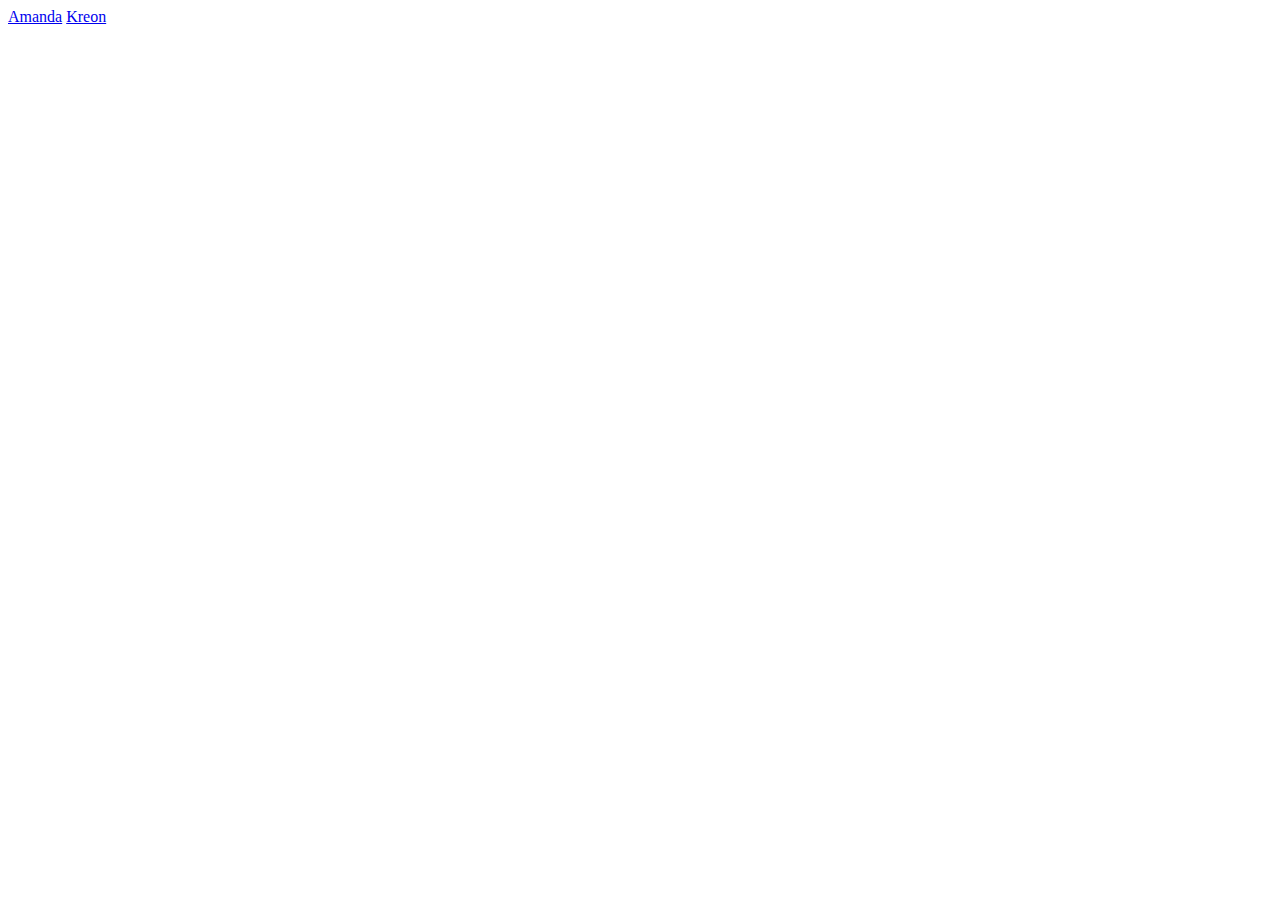
==== html/index.html @ 74b7e074 "karakter linkek" ====
<!DOCTYPE html>
<html lang="hu">

<head>
    <meta charset="UTF-8">
    <meta name="viewport" content="width=device-width, initial-scale=1.0">
    <title></title>
    <link rel="stylesheet" href="/css/style.css">
</head>

<body>
<a href="/html/attilaindex.html">Amanda</a>
<a href="/html/benceindex.html">Kreon</a>
</body>

</html>
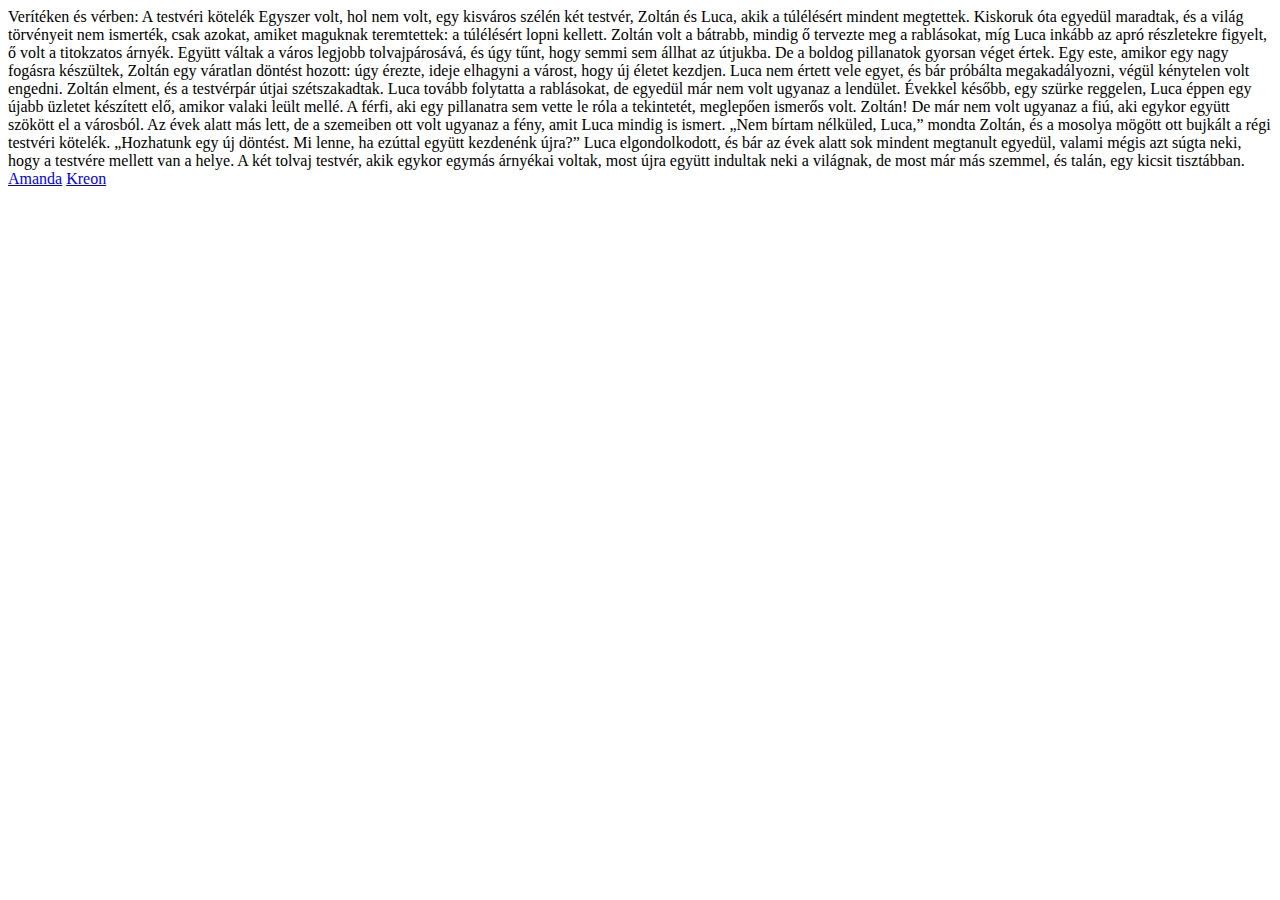
==== commit de077735: "karakterek leirasa" ====
--- a/html/index.html
+++ b/html/index.html
@@ -9,8 +9,35 @@
 </head>
 
 <body>
-<a href="/html/attilaindex.html">Amanda</a>
-<a href="/html/benceindex.html">Kreon</a>
+    Verítéken és vérben: A testvéri kötelék
+
+    Egyszer volt, hol nem volt, egy kisváros szélén két testvér, Zoltán és Luca, akik a túlélésért mindent megtettek.
+    Kiskoruk óta egyedül maradtak, és a világ törvényeit nem ismerték, csak azokat, amiket maguknak teremtettek: a
+    túlélésért lopni kellett.
+
+    Zoltán volt a bátrabb, mindig ő tervezte meg a rablásokat, míg Luca inkább az apró részletekre figyelt, ő volt a
+    titokzatos árnyék. Együtt váltak a város legjobb tolvajpárosává, és úgy tűnt, hogy semmi sem állhat az útjukba. De a
+    boldog pillanatok gyorsan véget értek.
+
+    Egy este, amikor egy nagy fogásra készültek, Zoltán egy váratlan döntést hozott: úgy érezte, ideje elhagyni a
+    várost, hogy új életet kezdjen. Luca nem értett vele egyet, és bár próbálta megakadályozni, végül kénytelen volt
+    engedni. Zoltán elment, és a testvérpár útjai szétszakadtak. Luca tovább folytatta a rablásokat, de egyedül már nem
+    volt ugyanaz a lendület.
+
+    Évekkel később, egy szürke reggelen, Luca éppen egy újabb üzletet készített elő, amikor valaki leült mellé. A férfi,
+    aki egy pillanatra sem vette le róla a tekintetét, meglepően ismerős volt. Zoltán! De már nem volt ugyanaz a fiú,
+    aki egykor együtt szökött el a városból. Az évek alatt más lett, de a szemeiben ott volt ugyanaz a fény, amit Luca
+    mindig is ismert.
+
+    „Nem bírtam nélküled, Luca,” mondta Zoltán, és a mosolya mögött ott bujkált a régi testvéri kötelék. „Hozhatunk egy
+    új döntést. Mi lenne, ha ezúttal együtt kezdenénk újra?”
+
+    Luca elgondolkodott, és bár az évek alatt sok mindent megtanult egyedül, valami mégis azt súgta neki, hogy a
+    testvére mellett van a helye. A két tolvaj testvér, akik egykor egymás árnyékai voltak, most újra együtt indultak
+    neki a világnak, de most már más szemmel, és talán, egy kicsit tisztábban.
+    <a href="/html/attilaindex.html">Amanda</a>
+    <a href="/html/benceindex.html">Kreon</a>
+
 </body>
 
 </html>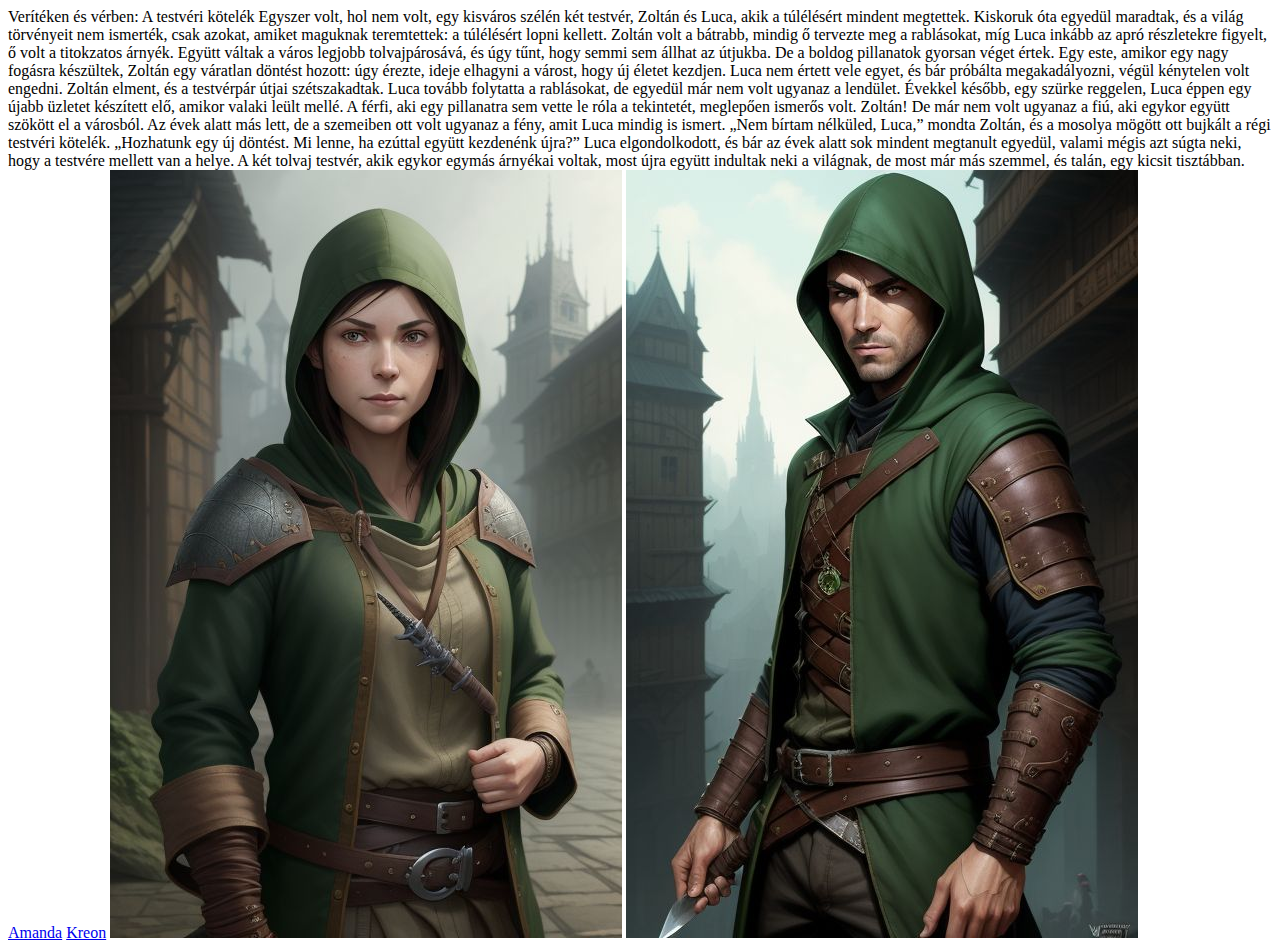
==== commit 38bf0cd5: "főoldal képek" ====
--- a/html/index.html
+++ b/html/index.html
@@ -5,7 +5,7 @@
     <meta charset="UTF-8">
     <meta name="viewport" content="width=device-width, initial-scale=1.0">
     <title></title>
-    <link rel="stylesheet" href="/css/style.css">
+    <link rel="stylesheet" href="../css/style.css">
 </head>
 
 <body>
@@ -35,8 +35,11 @@
     Luca elgondolkodott, és bár az évek alatt sok mindent megtanult egyedül, valami mégis azt súgta neki, hogy a
     testvére mellett van a helye. A két tolvaj testvér, akik egykor egymás árnyékai voltak, most újra együtt indultak
     neki a világnak, de most már más szemmel, és talán, egy kicsit tisztábban.
-    <a href="/html/attilaindex.html">Amanda</a>
-    <a href="/html/benceindex.html">Kreon</a>
+    <a href="./attilaindex.html">Amanda</a>
+    <a href="./benceindex.html">Kreon</a>
+
+    <img src="../img/thief girl.jpg" alt="Amanda">
+    <img src="../img/thief boy.jpg" alt="Kreon">
 
 </body>
 
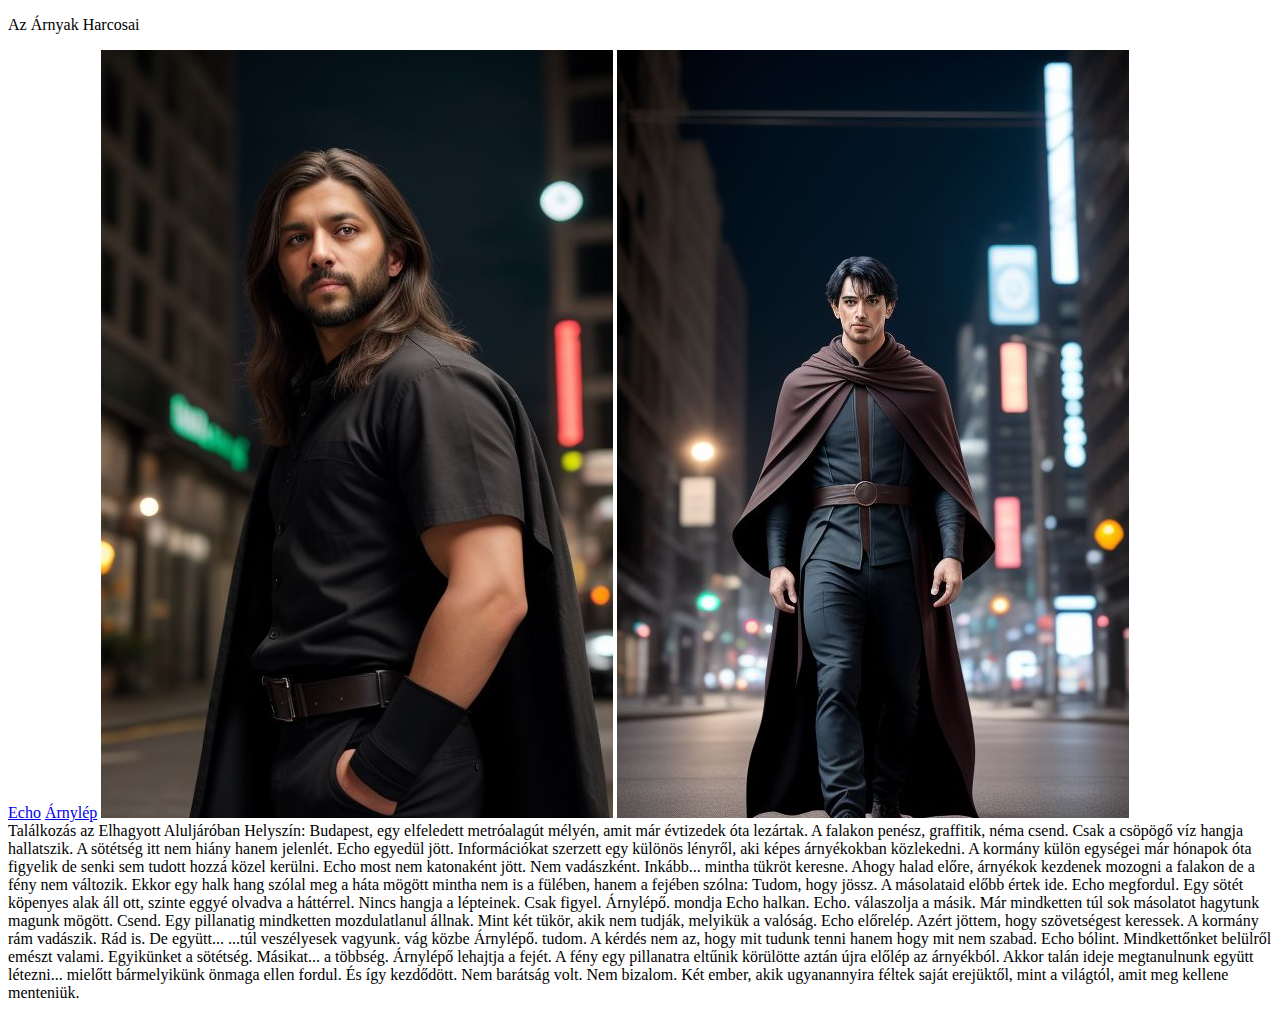
==== commit bee6c36b: "ujra kezdés" ====
--- a/html/index.html
+++ b/html/index.html
@@ -9,37 +9,57 @@
 </head>
 
 <body>
-    Verítéken és vérben: A testvéri kötelék
+    <p>Az Árnyak Harcosai</p>
 
-    Egyszer volt, hol nem volt, egy kisváros szélén két testvér, Zoltán és Luca, akik a túlélésért mindent megtettek.
-    Kiskoruk óta egyedül maradtak, és a világ törvényeit nem ismerték, csak azokat, amiket maguknak teremtettek: a
-    túlélésért lopni kellett.
+    <a href="./attilaindex.html">Echo</a>
+    <a href="./benceindex.html">Árnylép</a>
 
-    Zoltán volt a bátrabb, mindig ő tervezte meg a rablásokat, míg Luca inkább az apró részletekre figyelt, ő volt a
-    titokzatos árnyék. Együtt váltak a város legjobb tolvajpárosává, és úgy tűnt, hogy semmi sem állhat az útjukba. De a
-    boldog pillanatok gyorsan véget értek.
+    <img src="../img/clone.jpg" alt="clone" class="clone">
+    <img src="../img/shadow.jpg" alt="shadow" class="shadow">
 
-    Egy este, amikor egy nagy fogásra készültek, Zoltán egy váratlan döntést hozott: úgy érezte, ideje elhagyni a
-    várost, hogy új életet kezdjen. Luca nem értett vele egyet, és bár próbálta megakadályozni, végül kénytelen volt
-    engedni. Zoltán elment, és a testvérpár útjai szétszakadtak. Luca tovább folytatta a rablásokat, de egyedül már nem
-    volt ugyanaz a lendület.
+    <div class="találkozás">
+        Találkozás az Elhagyott Aluljáróban
+        Helyszín: Budapest, egy elfeledett metróalagút mélyén, amit már évtizedek óta lezártak. A falakon penész,
+        graffitik, néma csend. Csak a csöpögő víz hangja hallatszik. A sötétség itt nem hiány hanem jelenlét.
 
-    Évekkel később, egy szürke reggelen, Luca éppen egy újabb üzletet készített elő, amikor valaki leült mellé. A férfi,
-    aki egy pillanatra sem vette le róla a tekintetét, meglepően ismerős volt. Zoltán! De már nem volt ugyanaz a fiú,
-    aki egykor együtt szökött el a városból. Az évek alatt más lett, de a szemeiben ott volt ugyanaz a fény, amit Luca
-    mindig is ismert.
+        Echo egyedül jött. Információkat szerzett egy különös lényről, aki képes árnyékokban közlekedni. A kormány külön
+        egységei már hónapok óta figyelik de senki sem tudott hozzá közel kerülni.
 
-    „Nem bírtam nélküled, Luca,” mondta Zoltán, és a mosolya mögött ott bujkált a régi testvéri kötelék. „Hozhatunk egy
-    új döntést. Mi lenne, ha ezúttal együtt kezdenénk újra?”
+        Echo most nem katonaként jött. Nem vadászként. Inkább... mintha tükröt keresne.
 
-    Luca elgondolkodott, és bár az évek alatt sok mindent megtanult egyedül, valami mégis azt súgta neki, hogy a
-    testvére mellett van a helye. A két tolvaj testvér, akik egykor egymás árnyékai voltak, most újra együtt indultak
-    neki a világnak, de most már más szemmel, és talán, egy kicsit tisztábban.
-    <a href="./attilaindex.html">Amanda</a>
-    <a href="./benceindex.html">Kreon</a>
+        Ahogy halad előre, árnyékok kezdenek mozogni a falakon de a fény nem változik.
 
-    <img src="../img/thief girl.jpg" alt="Amanda">
-    <img src="../img/thief boy.jpg" alt="Kreon">
+        Ekkor egy halk hang szólal meg a háta mögött
+        mintha nem is a fülében, hanem a fejében szólna:
+        Tudom, hogy jössz. A másolataid előbb értek ide.
+
+        Echo megfordul. Egy sötét köpenyes alak áll ott, szinte eggyé olvadva a háttérrel. Nincs hangja a lépteinek.
+        Csak figyel.
+
+        Árnylépő. mondja Echo halkan.
+        Echo. válaszolja a másik. Már mindketten túl sok másolatot hagytunk magunk mögött.
+
+        Csend. Egy pillanatig mindketten mozdulatlanul állnak. Mint két tükör, akik nem tudják, melyikük a valóság.
+
+        Echo előrelép.
+
+        Azért jöttem, hogy szövetségest keressek. A kormány rám vadászik. Rád is. De együtt...
+        ...túl veszélyesek vagyunk. vág közbe Árnylépő. tudom. A kérdés nem az, hogy mit tudunk tenni hanem hogy
+        mit nem szabad.
+
+        Echo bólint.
+
+        Mindkettőnket belülről emészt valami. Egyikünket a sötétség. Másikat... a többség.
+
+        Árnylépő lehajtja a fejét. A fény egy pillanatra eltűnik körülötte aztán újra előlép az árnyékból.
+
+        Akkor talán ideje megtanulnunk együtt létezni... mielőtt bármelyikünk önmaga ellen fordul.
+
+        És így kezdődött. Nem barátság volt. Nem bizalom.
+
+        Két ember, akik ugyanannyira féltek saját erejüktől, mint a világtól, amit meg kellene menteniük.
+    </div>
+
 
 </body>
 
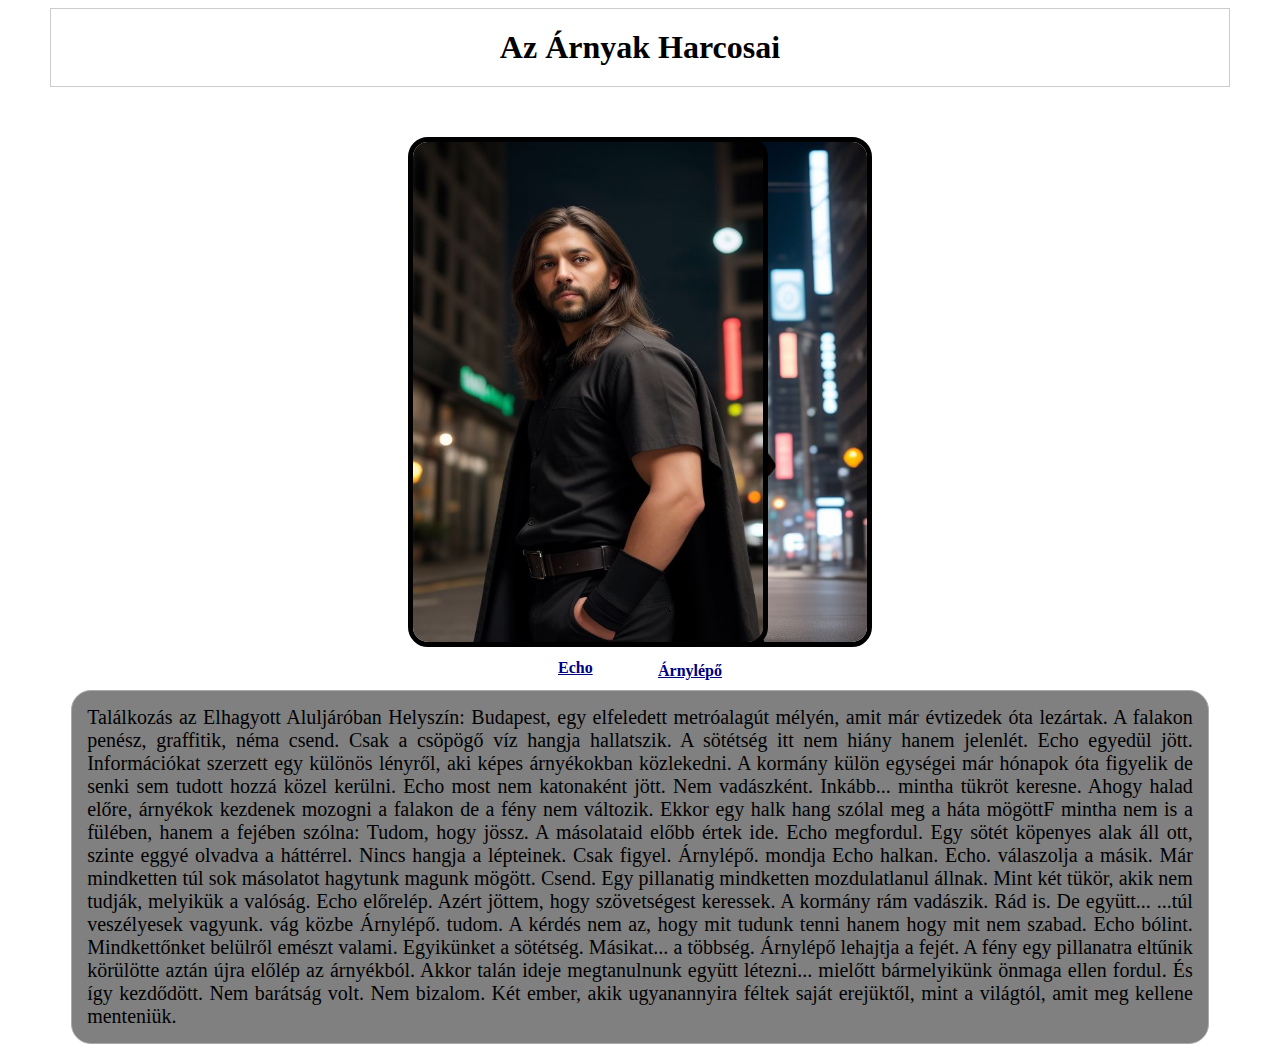
==== commit 1b63ba5f: "haladas mindennel" ====
--- a/html/index.html
+++ b/html/index.html
@@ -9,56 +9,49 @@
 </head>
 
 <body>
-    <p>Az Árnyak Harcosai</p>
+    <h1 class="cím">Az Árnyak Harcosai</h1>
 
-    <a href="./attilaindex.html">Echo</a>
-    <a href="./benceindex.html">Árnylép</a>
+    <div>
+        <img src="../img/clone.jpg" alt="clone" class="clone">
+        <a href="./attilaindex.html" class="Echo">
+            Echo
+        </a>
+    </div>
 
-    <img src="../img/clone.jpg" alt="clone" class="clone">
-    <img src="../img/shadow.jpg" alt="shadow" class="shadow">
+    <div>
+        <img src="../img/shadow.jpg" alt="shadow" class="shadow">
+        <a href="./benceindex.html" class="Árnylépő">
+            Árnylépő
+        </a>
+    </div>
 
-    <div class="találkozás">
-        Találkozás az Elhagyott Aluljáróban
-        Helyszín: Budapest, egy elfeledett metróalagút mélyén, amit már évtizedek óta lezártak. A falakon penész,
-        graffitik, néma csend. Csak a csöpögő víz hangja hallatszik. A sötétség itt nem hiány hanem jelenlét.
-
-        Echo egyedül jött. Információkat szerzett egy különös lényről, aki képes árnyékokban közlekedni. A kormány külön
-        egységei már hónapok óta figyelik de senki sem tudott hozzá közel kerülni.
-
-        Echo most nem katonaként jött. Nem vadászként. Inkább... mintha tükröt keresne.
-
-        Ahogy halad előre, árnyékok kezdenek mozogni a falakon de a fény nem változik.
-
-        Ekkor egy halk hang szólal meg a háta mögött
-        mintha nem is a fülében, hanem a fejében szólna:
-        Tudom, hogy jössz. A másolataid előbb értek ide.
-
-        Echo megfordul. Egy sötét köpenyes alak áll ott, szinte eggyé olvadva a háttérrel. Nincs hangja a lépteinek.
-        Csak figyel.
-
-        Árnylépő. mondja Echo halkan.
-        Echo. válaszolja a másik. Már mindketten túl sok másolatot hagytunk magunk mögött.
-
-        Csend. Egy pillanatig mindketten mozdulatlanul állnak. Mint két tükör, akik nem tudják, melyikük a valóság.
-
-        Echo előrelép.
-
-        Azért jöttem, hogy szövetségest keressek. A kormány rám vadászik. Rád is. De együtt...
-        ...túl veszélyesek vagyunk. vág közbe Árnylépő. tudom. A kérdés nem az, hogy mit tudunk tenni hanem hogy
-        mit nem szabad.
-
-        Echo bólint.
-
-        Mindkettőnket belülről emészt valami. Egyikünket a sötétség. Másikat... a többség.
-
-        Árnylépő lehajtja a fejét. A fény egy pillanatra eltűnik körülötte aztán újra előlép az árnyékból.
-
-        Akkor talán ideje megtanulnunk együtt létezni... mielőtt bármelyikünk önmaga ellen fordul.
-
-        És így kezdődött. Nem barátság volt. Nem bizalom.
-
-        Két ember, akik ugyanannyira féltek saját erejüktől, mint a világtól, amit meg kellene menteniük.
-    </div>
+        <div class="találkozás">
+            Találkozás az Elhagyott Aluljáróban
+            Helyszín: Budapest, egy elfeledett metróalagút mélyén, amit már évtizedek óta lezártak. A falakon penész,
+            graffitik, néma csend. Csak a csöpögő víz hangja hallatszik. A sötétség itt nem hiány hanem jelenlét.
+            Echo egyedül jött. Információkat szerzett egy különös lényről, aki képes árnyékokban közlekedni. A kormány külön
+            egységei már hónapok óta figyelik de senki sem tudott hozzá közel kerülni.
+            Echo most nem katonaként jött. Nem vadászként. Inkább... mintha tükröt keresne.
+            Ahogy halad előre, árnyékok kezdenek mozogni a falakon de a fény nem változik.
+            Ekkor egy halk hang szólal meg a háta mögöttF
+            mintha nem is a fülében, hanem a fejében szólna:
+            Tudom, hogy jössz. A másolataid előbb értek ide.
+            Echo megfordul. Egy sötét köpenyes alak áll ott, szinte eggyé olvadva a háttérrel. Nincs hangja a lépteinek.
+            Csak figyel.
+            Árnylépő. mondja Echo halkan.
+            Echo. válaszolja a másik. Már mindketten túl sok másolatot hagytunk magunk mögött.
+            Csend. Egy pillanatig mindketten mozdulatlanul állnak. Mint két tükör, akik nem tudják, melyikük a valóság.
+            Echo előrelép.
+            Azért jöttem, hogy szövetségest keressek. A kormány rám vadászik. Rád is. De együtt...
+            ...túl veszélyesek vagyunk. vág közbe Árnylépő. tudom. A kérdés nem az, hogy mit tudunk tenni hanem hogy
+            mit nem szabad.
+            Echo bólint.
+            Mindkettőnket belülről emészt valami. Egyikünket a sötétség. Másikat... a többség.
+            Árnylépő lehajtja a fejét. A fény egy pillanatra eltűnik körülötte aztán újra előlép az árnyékból.
+            Akkor talán ideje megtanulnunk együtt létezni... mielőtt bármelyikünk önmaga ellen fordul.
+            És így kezdődött. Nem barátság volt. Nem bizalom.
+            Két ember, akik ugyanannyira féltek saját erejüktől, mint a világtól, amit meg kellene menteniük.
+        </div>
 
 
 </body>
--- a/css/style.css
+++ b/css/style.css
@@ -0,0 +1,65 @@
+.cím {
+    width: 90%;
+    max-width: 1650px;
+    margin: 0 auto;
+    padding: 20px;
+    background: white;
+    border: 1px solid #ccc;
+}
+
+h1 {
+    text-align: center;
+    margin-bottom: 20px;
+}
+
+.találkozás {
+    background-color: grey;
+    margin-left: 5%;
+    margin-right: 5%;
+    margin-top: 1%;
+    padding: 15px;
+    border: 1px solid #aaa;
+    border-radius: 20px;
+    font-size: 20px;
+    text-align: justify;
+}
+
+.Echo {
+    margin-top: 8px;
+    font-weight: bold;
+    display: flex;
+    margin-bottom: 10px;
+    margin-left: 550px;
+    color: navy;
+}
+
+.Árnylépő {
+    margin-top: -25px;
+    font-weight: bold;
+    display: flex;
+    margin-bottom: 10px;
+    float: right;
+    margin-right: 550px;
+    color: navy;
+}
+
+.clone {
+    border-style: solid;
+    border-width: 5px;
+    border-radius: 20px;
+    height: 500px;
+    width: 350px;
+    margin-left: 400px;
+    margin-top: 50px;
+}
+
+.shadow {
+    border-style: solid;
+    border-width: 5px;
+    border-radius: 20px;
+    height: 500px;
+    width: 350px;
+    margin-right: 400px;
+    float: right;
+    margin-top: -550px;
+}
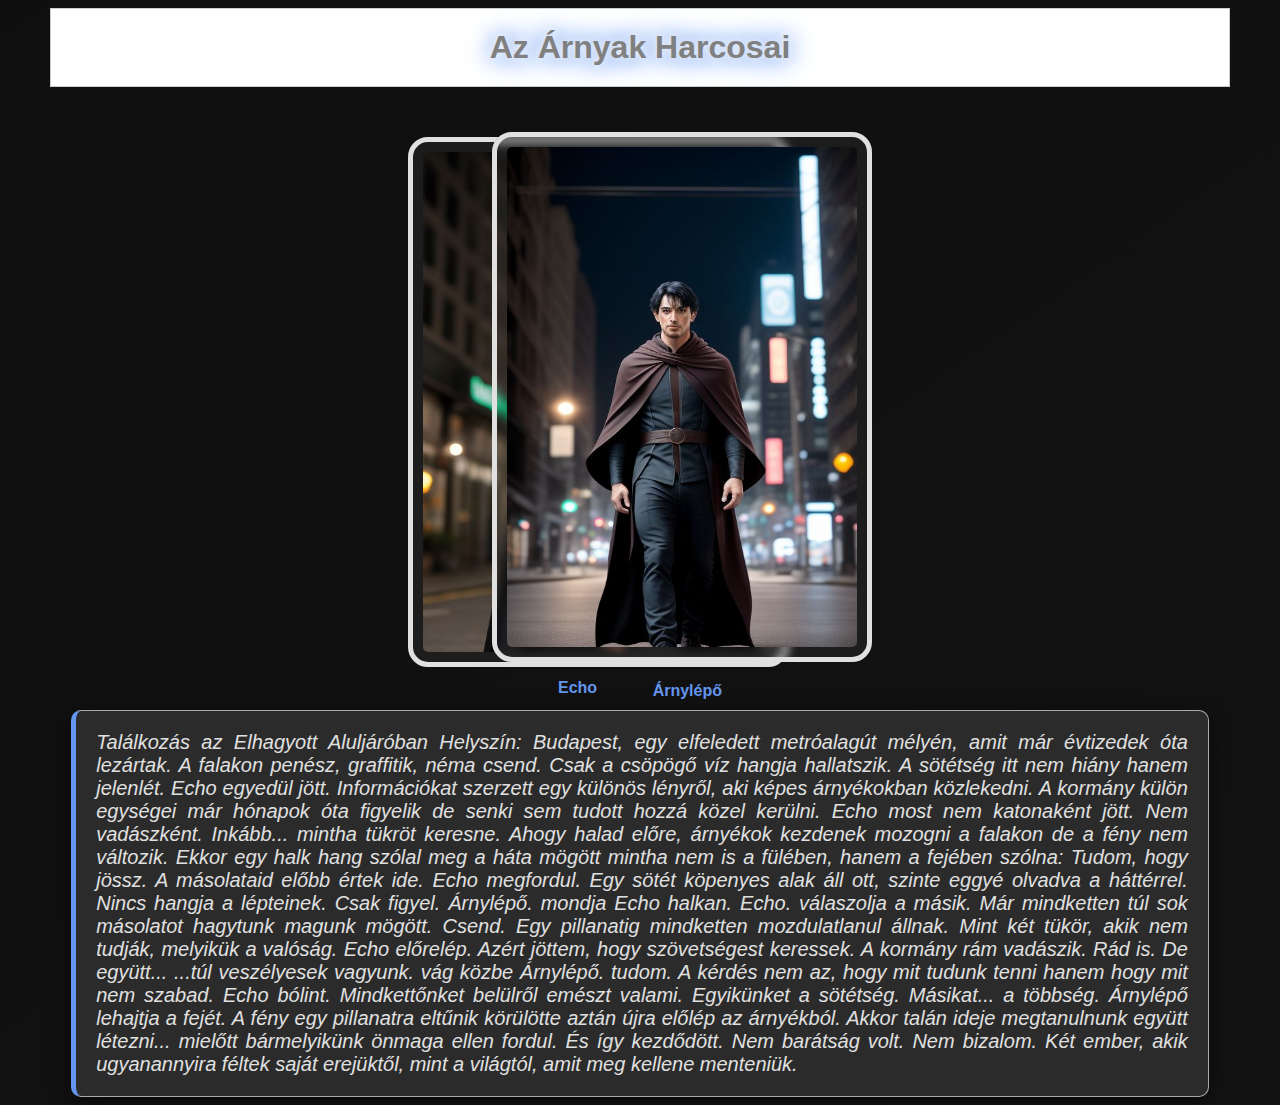
==== commit b0d38e90: "kész mindennel a css" ====
--- a/html/index.html
+++ b/html/index.html
@@ -4,11 +4,13 @@
 <head>
     <meta charset="UTF-8">
     <meta name="viewport" content="width=device-width, initial-scale=1.0">
-    <title></title>
+    <title>csapatfeladat</title>
     <link rel="stylesheet" href="../css/style.css">
 </head>
 
 <body>
+
+    
     <h1 class="cím">Az Árnyak Harcosai</h1>
 
     <div>
@@ -33,7 +35,7 @@
             egységei már hónapok óta figyelik de senki sem tudott hozzá közel kerülni.
             Echo most nem katonaként jött. Nem vadászként. Inkább... mintha tükröt keresne.
             Ahogy halad előre, árnyékok kezdenek mozogni a falakon de a fény nem változik.
-            Ekkor egy halk hang szólal meg a háta mögöttF
+            Ekkor egy halk hang szólal meg a háta mögött
             mintha nem is a fülében, hanem a fejében szólna:
             Tudom, hogy jössz. A másolataid előbb értek ide.
             Echo megfordul. Egy sötét köpenyes alak áll ott, szinte eggyé olvadva a háttérrel. Nincs hangja a lépteinek.
--- a/css/style.css
+++ b/css/style.css
@@ -1,3 +1,19 @@
+body {
+    background: linear-gradient(145deg, #0f0f0f, #1c1c1c);
+    color: #e0e0e0;
+    font-family: 'Segoe UI', sans-serif;
+    background-size: 400% 400%;
+}
+
+a {
+    color: #6495ed;
+    text-decoration: none;
+}
+
+a:hover {
+    text-shadow: 0 0 10px #6495ed;
+}
+
 .cím {
     width: 90%;
     max-width: 1650px;
@@ -10,6 +26,8 @@
 h1 {
     text-align: center;
     margin-bottom: 20px;
+    color: grey;
+    text-shadow: 0 0 10px #ffffff, 0 0 20px #6495ed, 0 0 30px #6495ed;
 }
 
 .találkozás {
@@ -19,9 +37,19 @@
     margin-top: 1%;
     padding: 15px;
     border: 1px solid #aaa;
-    border-radius: 20px;
     font-size: 20px;
     text-align: justify;
+    background: rgba(50, 50, 50, 0.8);
+    border-left: 5px solid #6495ed;
+    padding: 20px;
+    border-radius: 10px;
+    font-style: italic;
+    box-shadow: 0 4px 20px rgba(0, 0, 0, 0.5);
+    transition: transform 0.3s ease;
+}
+
+.találkozás:hover {
+    transform: scale(1.02);
 }
 
 .Echo {
@@ -30,7 +58,6 @@
     display: flex;
     margin-bottom: 10px;
     margin-left: 550px;
-    color: navy;
 }
 
 .Árnylépő {
@@ -40,26 +67,54 @@
     margin-bottom: 10px;
     float: right;
     margin-right: 550px;
-    color: navy;
 }
 
 .clone {
     border-style: solid;
     border-width: 5px;
-    border-radius: 20px;
     height: 500px;
     width: 350px;
     margin-left: 400px;
     margin-top: 50px;
+    border-radius: 20px;
+    overflow: hidden;
+    background-color: rgba(255, 255, 255, 0.05);
+    padding: 10px;
+    backdrop-filter: blur(5px);
+    transition: all 0.4s ease;
+}
+
+.clone:hover{
+    transform: translateY(-10px);
+    box-shadow: 0 10px 30px rgba(0,0,0,0.7);
 }
 
 .shadow {
     border-style: solid;
     border-width: 5px;
-    border-radius: 20px;
     height: 500px;
     width: 350px;
     margin-right: 400px;
     float: right;
-    margin-top: -550px;
+    margin-top: -575px;
+    border-radius: 20px;
+    overflow: hidden;
+    background-color: rgba(255, 255, 255, 0.05);
+    padding: 10px;
+    backdrop-filter: blur(5px);
+    transition: all 0.4s ease;
 }
+
+.shadow:hover{
+    transform: translateY(-10px);
+    box-shadow: 0 10px 30px rgba(0,0,0,0.7);
+}
+
+img {
+    transition: transform 0.5s ease, box-shadow 0.5s ease;
+}
+
+img:hover {
+    transform: scale(1.05);
+    box-shadow: 0 10px 30px rgba(0, 0, 0, 0.6);
+}
